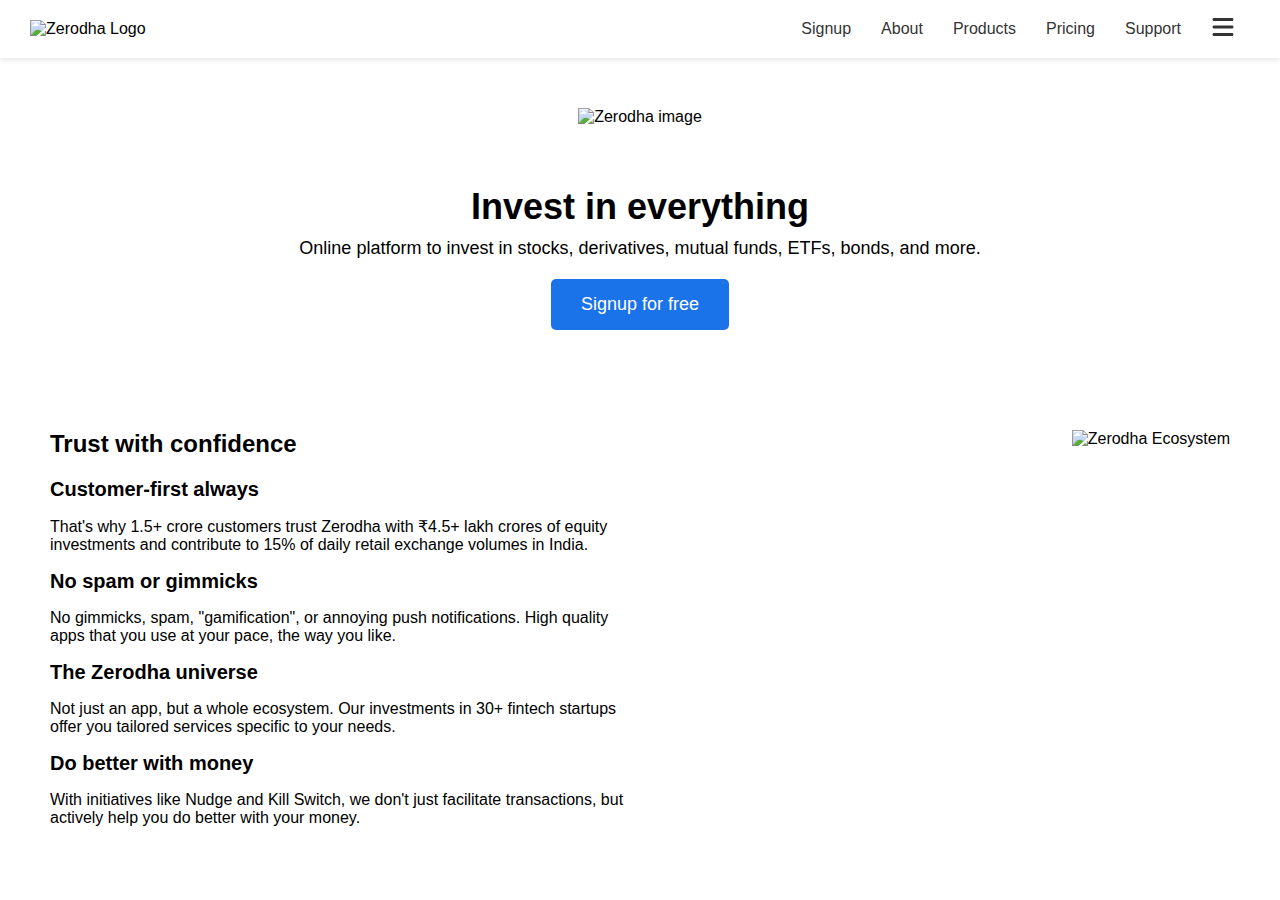
==== Zerodha/index.html @ e7038209 "Zerodha clone" ====
<!DOCTYPE html>
<html lang="en">
  <head>
    <meta charset="UTF-8" />
    <meta name="viewport" content="width=device-width, initial-scale=1.0" />
    <title>Zerodha</title>
    <link rel="stylesheet" href="style.css" />
  </head>
  <body>
    <div>
      <nav>
        <span
          ><img
            src="https://upload.wikimedia.org/wikipedia/commons/9/9d/Zerodha_logo.svg"
            alt="Zerodha Logo"
        /></span>
        <ul>
          <li>Signup</li>
          <li>About</li>
          <li>Products</li>
          <li>Pricing</li>
          <li>Support</li>
          <li>
            <svg xmlns="http://www.w3.org/2000/svg" viewBox="0 0 448 512">
              <path
                d="M0 96C0 78.3 14.3 64 32 64l384 0c17.7 0 32 14.3 32 32s-14.3 32-32 32L32 128C14.3 128 0 113.7 0 96zM0 256c0-17.7 14.3-32 32-32l384 0c17.7 0 32 14.3 32 32s-14.3 32-32 32L32 288c-17.7 0-32-14.3-32-32zM448 416c0 17.7-14.3 32-32 32L32 448c-17.7 0-32-14.3-32-32s14.3-32 32-32l384 0c17.7 0 32 14.3 32 32z"
              />
            </svg>
          </li>
        </ul>
      </nav>

      <div class="content">
        <img
          src="https://zerodha.com/static/images/landing.png"
          alt="Zerodha image"
        />
        <h1>Invest in everything</h1>
        <p>
          Online platform to invest in stocks, derivatives, mutual funds, ETFs,
          bonds, and more.
        </p>
        <a
          href="https://zerodha.com/open-account"
          target="_blank"
          class="signup-btn"
        >
          Signup for free
        </a>
      </div>

      <div class="secondpage-container">
        <div class="secondpage">
          <h2>Trust with confidence</h2>

          <h3>Customer-first always</h3>
          <p>
            That's why 1.5+ crore customers trust Zerodha with ₹4.5+ lakh crores
            of equity investments and contribute to 15% of daily retail exchange
            volumes in India.
          </p>

          <h3>No spam or gimmicks</h3>
          <p>
            No gimmicks, spam, "gamification", or annoying push notifications.
            High quality apps that you use at your pace, the way you like.
          </p>

          <h3>The Zerodha universe</h3>
          <p>
            Not just an app, but a whole ecosystem. Our investments in 30+
            fintech startups offer you tailored services specific to your needs.
          </p>

          <h3>Do better with money</h3>
          <p>
            With initiatives like Nudge and Kill Switch, we don't just
            facilitate transactions, but actively help you do better with your
            money.
          </p>
        </div>

        <div class="secondpageimg">
          <img
            src="https://zerodha.com/static/images/ecosystem.png"
            alt="Zerodha Ecosystem"
          />
        </div>
      </div>
    </div>
  </body>
</html>
---- Zerodha/style.css ----
* {
  margin: 0;
  padding: 0;
  box-sizing: border-box;
}

body {
  font-family: Arial, sans-serif;
}

nav {
  display: flex;
  justify-content: space-between;
  align-items: center;
  background-color: white;
  padding: 15px 30px;
  box-shadow: 0 2px 5px rgba(0, 0, 0, 0.1);
  
}

nav span img {
  height: 40px;
}

nav ul {
  list-style-type: none;
  display: flex;
  justify-content: space-between;
  align-items: center;
  
}

nav ul li {
  margin: 0 15px;
  cursor: pointer;
  color: #333;
  font-size: 16px;
  
}

nav ul li:hover {
  color: #1a73e8;
}

nav ul li svg {
  width: 24px;
  height: 24px;
  fill: #333;
  cursor: pointer;
}
.content {
  text-align: center;
  padding: 50px;
}

.content img {
  margin-bottom: 60px;
    max-height: 45vh;
}

.content h1 {
  font-size: 36px;
  margin-bottom: 10px;
}

.content p {
  font-size: 18px;
  margin-bottom: 20px;
}

.signup-btn {
  display: inline-block;
  padding: 15px 30px;
  background-color: #1a73e8;
  color: white;
  font-size: 18px;
  text-align: center;
  border-radius: 5px;
  border: none;
  cursor: pointer;
  text-decoration: none;
}

.signup-btn:hover {
  background-color: #165ac0;
}

.secondpage-container {
  display: flex;
  justify-content: space-between;
  align-items: flex-start;
  padding: 50px;
  width: 100%;
  box-sizing: border-box;
}

.secondpage {
  flex: 1;
  padding-right: 20px;
}

.secondpage h2 {
  font-size: 24px;
  margin-bottom: 20px;
}

.secondpage h3 {
  font-size: 20px;
  margin-bottom: 10px;
}

.secondpage p {
  font-size: 16px;
  margin-bottom: 32px;
  display: block;
  margin-block-start: 1em;
  margin-block-end: 1em;
  margin-inline-start: 0px;
  margin-inline-end: 0px;
  unicode-bidi: isolate;
}

.secondpageimg {
  flex: 1;
  text-align: right;
}

.secondpageimg img {
  max-width: 100%;
  height: auto;
}

ul {
  padding: 0;
  margin: 0;
  list-style-type: none;
}

a {
  text-decoration: none;
}

a:hover {
  opacity: 0.8;
}
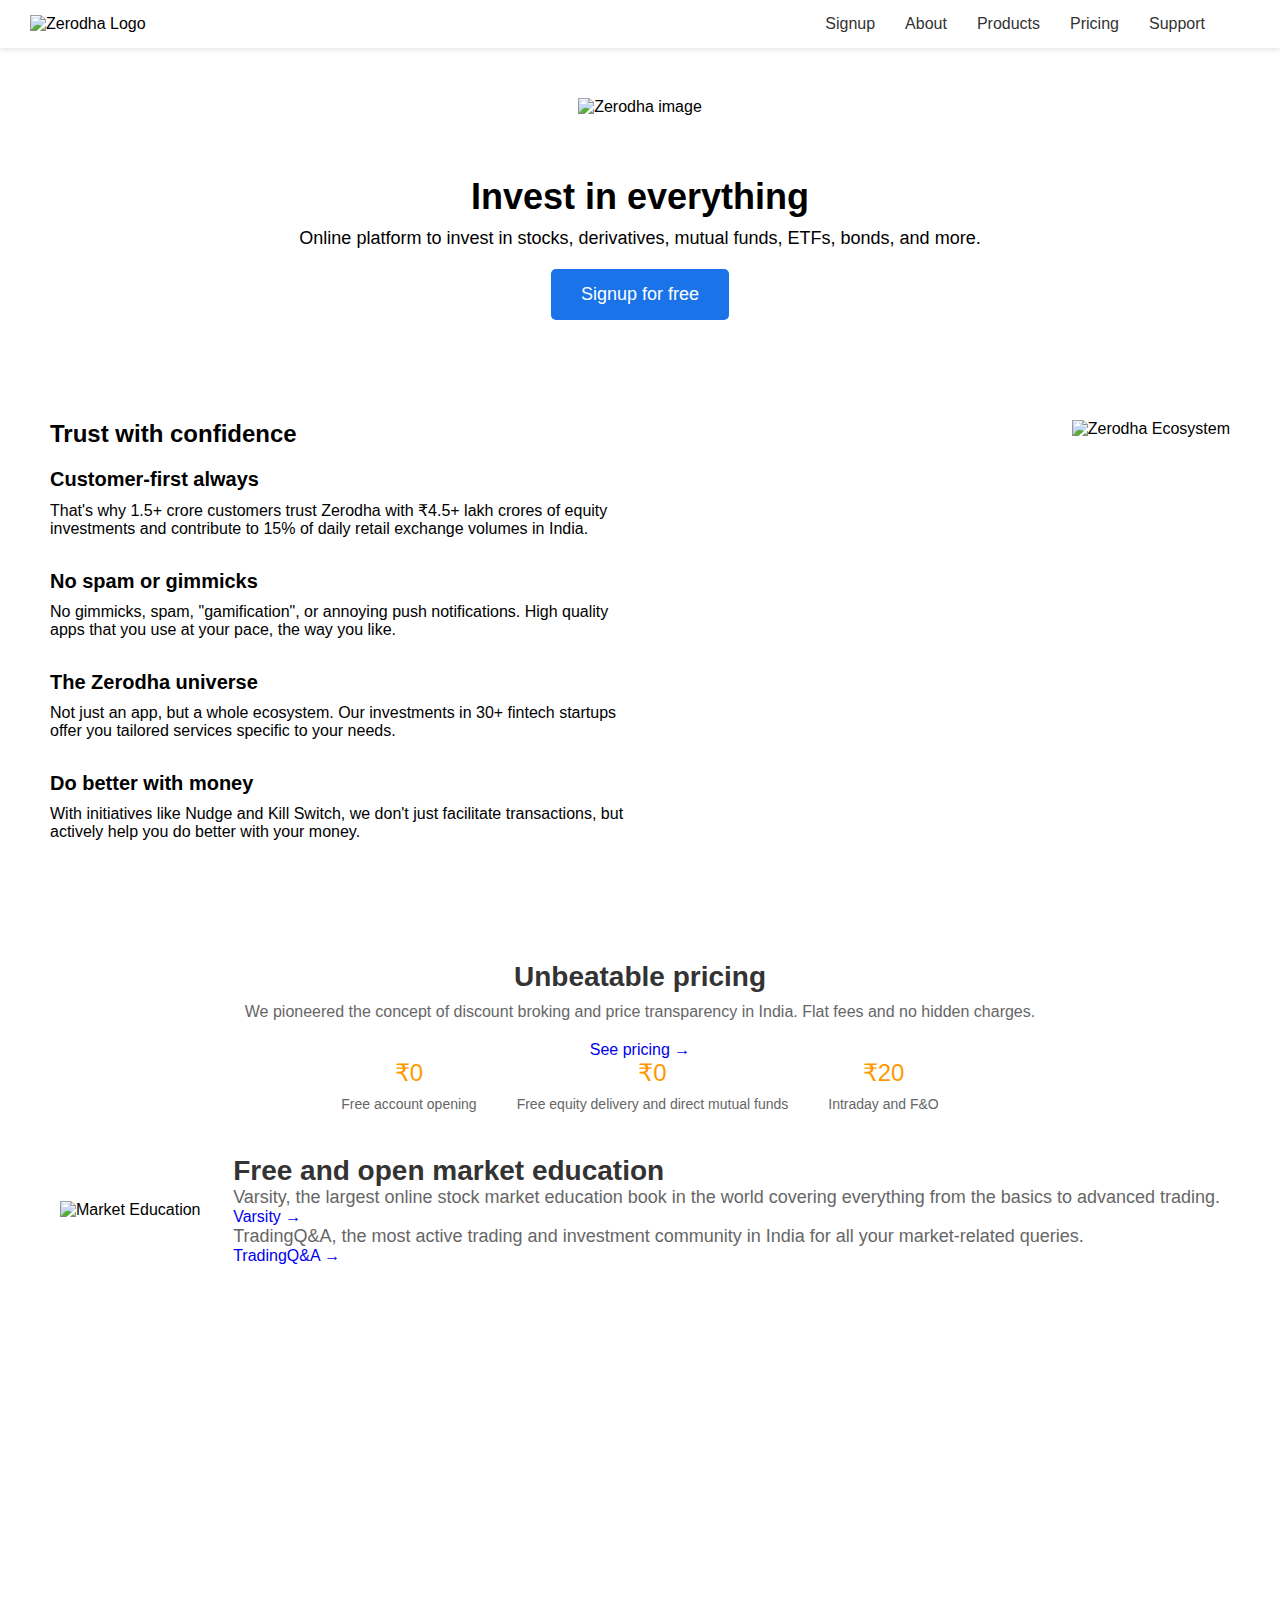
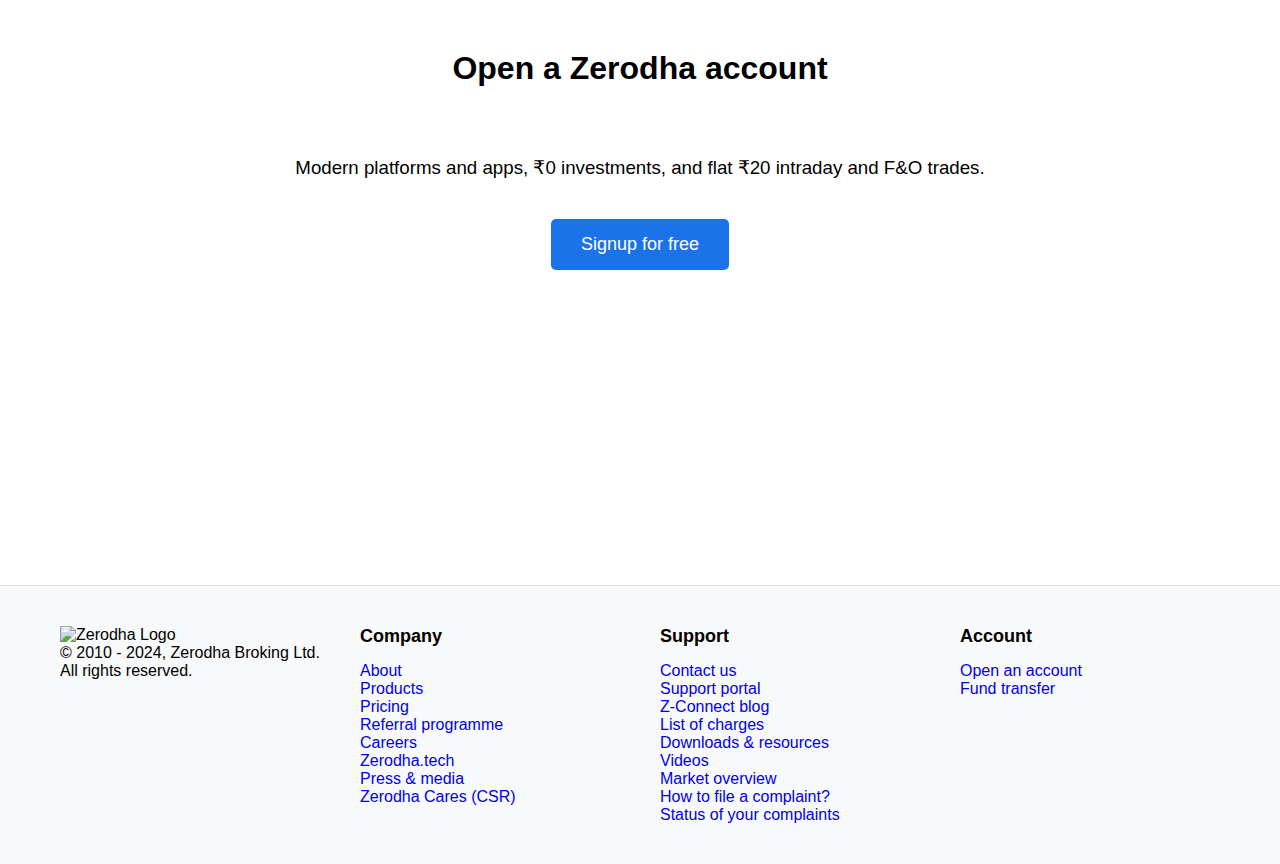
==== commit 3b608eb6: "Zerodha clone" ====
--- a/Zerodha/index.html
+++ b/Zerodha/index.html
@@ -86,7 +86,100 @@
             alt="Zerodha Ecosystem"
           />
         </div>
+        
       </div>
+      <div class="market"><img src="https://zerodha.com/static/images/press-logos.png" alt=""></div>
+
+      <div class="unbeatable-pricing">
+        <h1>Unbeatable pricing</h1>
+        <p>We pioneered the concept of discount broking and price transparency in India. Flat fees and no hidden charges.</p>
+        <a href="https://zerodha.com/pricing">See pricing →</a>
+      
+        <div class="pricing-details">
+          <div class="pricing-item">
+            <p>₹0<br><span>Free account opening</span></p>
+          </div>
+          <div class="pricing-item">
+            <p>₹0<br><span>Free equity delivery and direct mutual funds</span></p>
+          </div>
+          <div class="pricing-item">
+            <p>₹20<br><span>Intraday and F&O</span></p>
+          </div>
+        </div>
+      </div>
+
+      <div class="education-section">
+        <div class="education-image">
+          <img src="https://zerodha.com/static/images/index-education.svg" alt="Market Education">
+        </div>
+        <div class="education-content">
+          <h3>Free and open market education</h3>
+          <p>Varsity, the largest online stock market education book in the world covering everything from the basics to advanced trading.</p>
+          <a href="https://zerodha.com/varsity/" class="link-button">Varsity →</a>
+          <p>TradingQ&A, the most active trading and investment community in India for all your market-related queries.</p>
+          <a href="https://tradingqna.com/" class="link-button">TradingQ&A →</a>
+        </div>
+      </div>
+
+      <div class="zerodhaaccount">
+        <h1>Open a Zerodha account</h1>
+        <h3>
+          Modern platforms and apps, ₹0 investments, and flat ₹20 intraday and F&O trades.
+        </h3>
+        <a
+          href="https://zerodha.com/open-account"
+          target="_blank"
+          
+        >
+          Signup for free
+        </a>
     </div>
+    <footer class="footer">
+      <div class="footer-section logo">
+        <img src="https://zerodha.com/static/images/logo.svg" alt="Zerodha Logo">
+        <p>© 2010 - 2024, Zerodha Broking Ltd. All rights reserved.</p>
+      </div>
+    
+      <div class="footer-section">
+        <h4>Company</h4>
+        <ul>
+          <li><a href="#">About</a></li>
+          <li><a href="#">Products</a></li>
+          <li><a href="#">Pricing</a></li>
+          <li><a href="#">Referral programme</a></li>
+          <li><a href="#">Careers</a></li>
+          <li><a href="#">Zerodha.tech</a></li>
+          <li><a href="#">Press & media</a></li>
+          <li><a href="#">Zerodha Cares (CSR)</a></li>
+        </ul>
+      </div>
+    
+      <div class="footer-section">
+        <h4>Support</h4>
+        <ul>
+          <li><a href="#">Contact us</a></li>
+          <li><a href="#">Support portal</a></li>
+          <li><a href="#">Z-Connect blog</a></li>
+          <li><a href="#">List of charges</a></li>
+          <li><a href="#">Downloads & resources</a></li>
+          <li><a href="#">Videos</a></li>
+          <li><a href="#">Market overview</a></li>
+          <li><a href="#">How to file a complaint?</a></li>
+          <li><a href="#">Status of your complaints</a></li>
+        </ul>
+      </div>
+    
+      <div class="footer-section">
+        <h4>Account</h4>
+        <ul>
+          <li><a href="#">Open an account</a></li>
+          <li><a href="#">Fund transfer</a></li>
+        </ul>
+      </div>
+    </footer>
+    
+      
+    </div>
+    <script src="script.js"></script>
   </body>
 </html>
--- a/Zerodha/style.css
+++ b/Zerodha/style.css
@@ -1,3 +1,4 @@
+
 * {
   margin: 0;
   padding: 0;
@@ -8,6 +9,15 @@
   font-family: Arial, sans-serif;
 }
 
+a {
+  text-decoration: none;
+}
+
+a:hover {
+  opacity: 0.8;
+}
+
+
 nav {
   display: flex;
   justify-content: space-between;
@@ -15,7 +25,6 @@
   background-color: white;
   padding: 15px 30px;
   box-shadow: 0 2px 5px rgba(0, 0, 0, 0.1);
-  
 }
 
 nav span img {
@@ -27,7 +36,6 @@
   display: flex;
   justify-content: space-between;
   align-items: center;
-  
 }
 
 nav ul li {
@@ -35,19 +43,13 @@
   cursor: pointer;
   color: #333;
   font-size: 16px;
-  
 }
 
 nav ul li:hover {
   color: #1a73e8;
 }
 
-nav ul li svg {
-  width: 24px;
-  height: 24px;
-  fill: #333;
-  cursor: pointer;
-}
+
 .content {
   text-align: center;
   padding: 50px;
@@ -55,7 +57,7 @@
 
 .content img {
   margin-bottom: 60px;
-    max-height: 45vh;
+  max-height: 45vh;
 }
 
 .content h1 {
@@ -78,12 +80,12 @@
   border-radius: 5px;
   border: none;
   cursor: pointer;
-  text-decoration: none;
 }
 
 .signup-btn:hover {
   background-color: #165ac0;
 }
+
 
 .secondpage-container {
   display: flex;
@@ -112,12 +114,6 @@
 .secondpage p {
   font-size: 16px;
   margin-bottom: 32px;
-  display: block;
-  margin-block-start: 1em;
-  margin-block-end: 1em;
-  margin-inline-start: 0px;
-  margin-inline-end: 0px;
-  unicode-bidi: isolate;
 }
 
 .secondpageimg {
@@ -130,16 +126,209 @@
   height: auto;
 }
 
-ul {
-  padding: 0;
+
+.unbeatable-pricing {
+  text-align: center;
+  padding: 20px;
+}
+
+.unbeatable-pricing h1 {
+  font-size: 28px;
+  color: #333;
+  margin-bottom: 10px;
+}
+
+.unbeatable-pricing p {
+  font-size: 16px;
+  color: #666;
+  margin-bottom: 20px;
+}
+
+.pricing-details {
+  display: flex;
+  justify-content: center;
+  gap: 40px;
+}
+
+.pricing-item {
+  text-align: center;
+}
+
+.pricing-item p {
+  font-size: 24px;
+  color: #ff9900;
   margin: 0;
-  list-style-type: none;
-}
-
-a {
+}
+
+.pricing-item span {
+  font-size: 14px;
+  color: #666;
+}
+
+
+.education-section {
+  display: flex;
+  align-items: center;
+  justify-content: space-between;
+  padding: 20px;
+  max-width: 1200px;
+  margin: 0 auto;
+}
+
+.education-image img {
+  width: 100%;
+  height: auto;
+}
+
+.education-content {
+  padding-left: 20px;
+}
+
+.education-content h3 {
+  font-size: 28px;
+  color: #333;
+}
+
+.education-content p {
+  font-size: 18px;
+  color: #666;
+}
+
+
+.zerodhaaccount {
+  display: flex;
+  flex-direction: column;
+  justify-content: center;
+  align-items: center;
+  height: 100vh;
+}
+
+.zerodhaaccount h1 {
+  margin: 50px 0;
+  text-align: center;
+}
+
+.zerodhaaccount h3 {
+  margin: 20px 0;
+  text-align: center;
+}
+
+
+.footer {
+  display: flex;
+  justify-content: space-between;
+  padding: 40px;
+  background-color: #f8f9fa;
+  border-top: 1px solid #ddd;
+}
+
+.footer-section {
+  flex: 1;
+  padding: 0 20px;
+}
+
+.footer-section h4 {
+  font-size: 18px;
+  margin-bottom: 15px;
+}
+
+.footer-section ul {
+  list-style: none;
+}
+
+
+@media (max-width: 1200px) {
+  .secondpage-container {
+    flex-direction: column;
+    align-items: center;
+    text-align: center;
+  }
+
+  .secondpage {
+    padding-right: 0;
+    margin-bottom: 30px;
+  }
+
+  .secondpageimg img {
+    max-width: 70%;
+  }
+}
+
+@media (max-width: 768px) {
+  .nav ul {
+    flex-direction: column;
+  }
+
+  .footer {
+    flex-direction: column;
+    align-items: center;
+  }
+
+  .content h1 {
+    font-size: 28px;
+  }
+
+  .unbeatable-pricing h1 {
+    font-size: 24px;
+  }
+
+  .pricing-details {
+    flex-direction: column;
+    gap: 20px;
+  }
+
+  .education-section {
+    flex-direction: column;
+    text-align: center;
+  }
+}
+
+@media (max-width: 480px) {
+  .content h1 {
+    font-size: 22px;
+  }
+
+  .signup-btn {
+    font-size: 16px;
+    padding: 12px 24px;
+  }
+
+  .unbeatable-pricing h1 {
+    font-size: 20px;
+  }
+
+  .pricing-details {
+    gap: 10px;
+  }
+}
+.zerodhaaccount {
+  display: flex;
+  flex-direction: column; 
+  justify-content: center; 
+  align-items: center; 
+  height: 100vh; 
+}
+
+.zerodhaaccount h1 {
+  margin: 50px 0; 
+  text-align: center; 
+}
+
+.zerodhaaccount h3 {
+  margin: 20px 0; 
+  font-weight: 100;
+  text-align: center; 
+}
+
+.zerodhaaccount a {
+  padding: 15px 30px;
+  background-color: #1a73e8;
+  color: white;
+  font-size: 18px;
+  text-align: center;
+  border-radius: 5px;
+  border: none;
+  cursor: pointer;
   text-decoration: none;
-}
-
-a:hover {
-  opacity: 0.8;
-}
+  margin-top: 20px; 
+}
